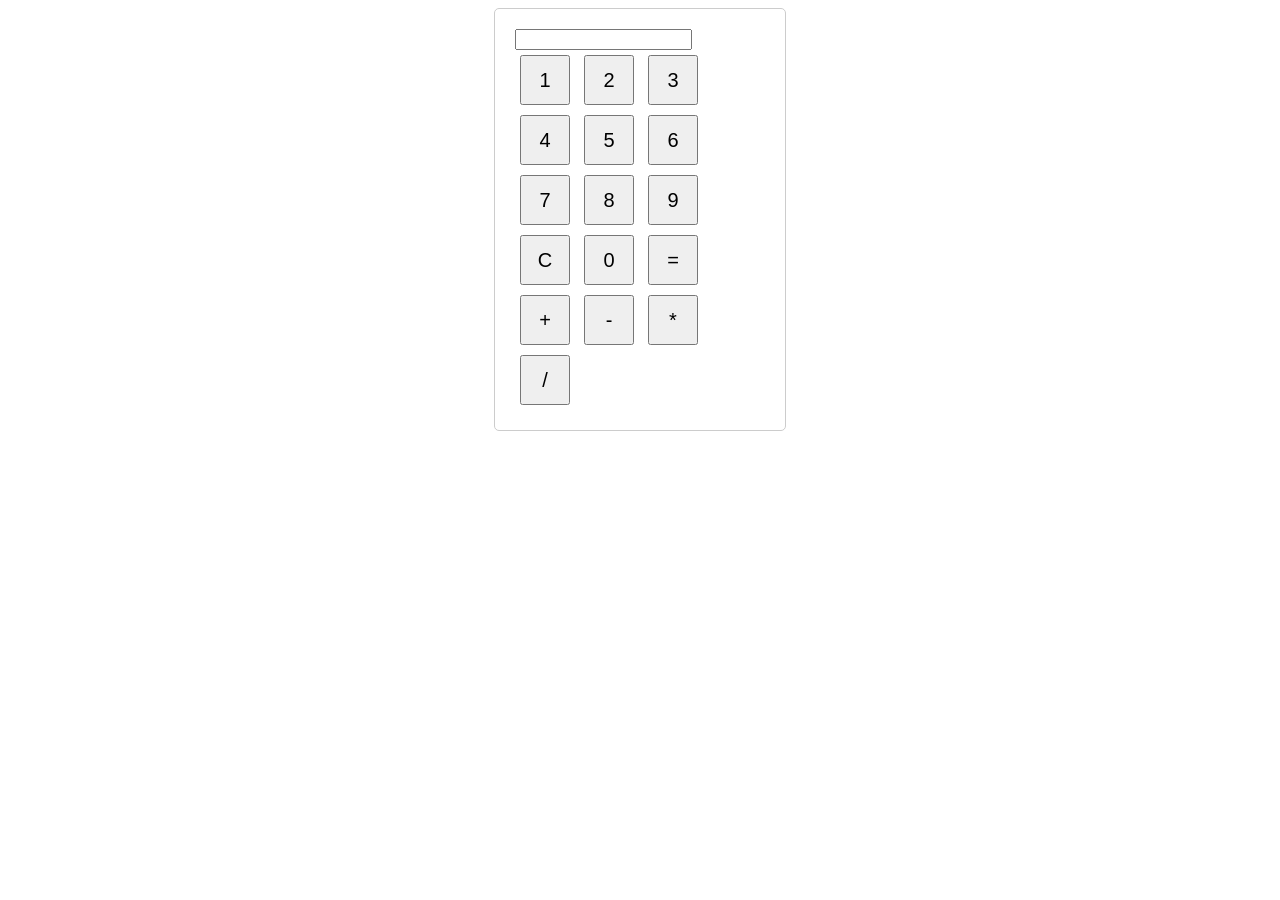
==== index.html @ e1ea2ff1 "Create index.html" ====
<!DOCTYPE html>
<html lang="en">
<head>
    <meta charset="UTF-8">
    <meta name="viewport" content="width=device-width, initial-scale=1.0">
    <title>Calculator</title>
    <style>
        /* Style for the calculator */
        .calculator {
            width: 250px;
            margin: 0 auto;
            padding: 20px;
            border: 1px solid #ccc;
            border-radius: 5px;
        }
        input[type="button"] {
            width: 50px;
            height: 50px;
            margin: 5px;
            font-size: 20px;
        }
    </style>
</head>
<body>
    <div class="calculator">
        <input type="text" id="display" readonly>
        <br>
        <input type="button" value="1" onclick="addToDisplay('1')">
        <input type="button" value="2" onclick="addToDisplay('2')">
        <input type="button" value="3" onclick="addToDisplay('3')">
        
        <br>
        <input type="button" value="4" onclick="addToDisplay('4')">
        <input type="button" value="5" onclick="addToDisplay('5')">
        <input type="button" value="6" onclick="addToDisplay('6')">
       
        <br>
        <input type="button" value="7" onclick="addToDisplay('7')">
        <input type="button" value="8" onclick="addToDisplay('8')">
        <input type="button" value="9" onclick="addToDisplay('9')">
    
        <br>
        <input type="button" value="C" onclick="clearDisplay()">
        <input type="button" value="0" onclick="addToDisplay('0')">
        <input type="button" value="=" onclick="calculate()">
        
        <br>
        <input type="button" value="+" onclick="addToDisplay('+')">
        <input type="button" value="-" onclick="addToDisplay('-')">
        <input type="button" value="*" onclick="addToDisplay('*')">
        <input type="button" value="/" onclick="addToDisplay('/')">
    </div>

    <script>
        function addToDisplay(value) {
            document.getElementById('display').value += value;
        }

        function clearDisplay() {
            document.getElementById('display').value = '';
        }

        function calculate() {
            var expression = document.getElementById('display').value;
            var result = eval(expression);
            document.getElementById('display').value = result;
        }
    </script>
</body>
</html>
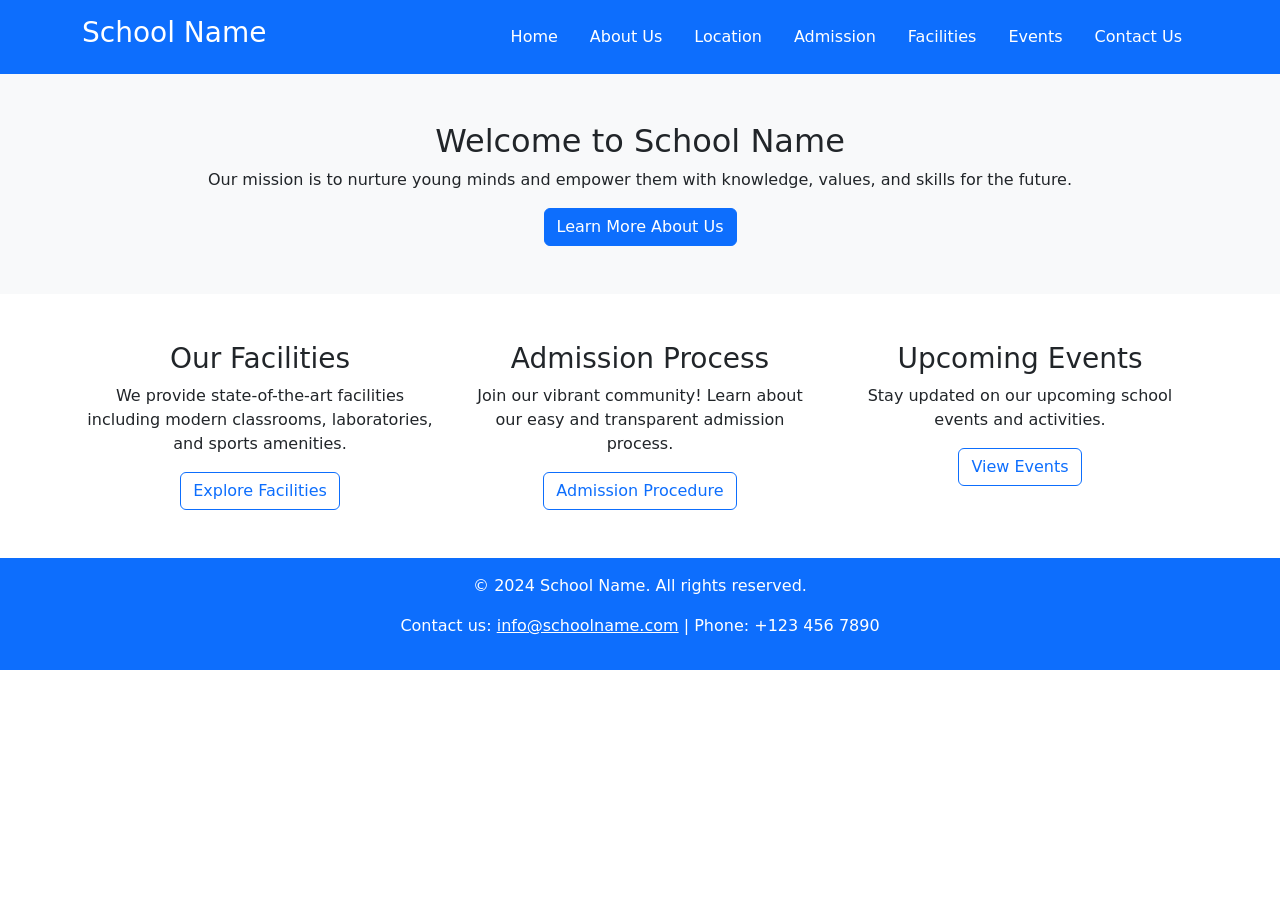
==== commit 3037ed60: "Update index.html" ====
--- a/index.html
+++ b/index.html
@@ -1,70 +1,79 @@
 <!DOCTYPE html>
 <html lang="en">
+
 <head>
     <meta charset="UTF-8">
     <meta name="viewport" content="width=device-width, initial-scale=1.0">
-    <title>Calculator</title>
-    <style>
-        /* Style for the calculator */
-        .calculator {
-            width: 250px;
-            margin: 0 auto;
-            padding: 20px;
-            border: 1px solid #ccc;
-            border-radius: 5px;
-        }
-        input[type="button"] {
-            width: 50px;
-            height: 50px;
-            margin: 5px;
-            font-size: 20px;
-        }
-    </style>
+    <title>School Name - Home</title>
+    <link rel="stylesheet" href="https://stackpath.bootstrapcdn.com/bootstrap/5.3.0/css/bootstrap.min.css">
+    <link rel="stylesheet" href="css/style.css">
 </head>
+
 <body>
-    <div class="calculator">
-        <input type="text" id="display" readonly>
-        <br>
-        <input type="button" value="1" onclick="addToDisplay('1')">
-        <input type="button" value="2" onclick="addToDisplay('2')">
-        <input type="button" value="3" onclick="addToDisplay('3')">
-        
-        <br>
-        <input type="button" value="4" onclick="addToDisplay('4')">
-        <input type="button" value="5" onclick="addToDisplay('5')">
-        <input type="button" value="6" onclick="addToDisplay('6')">
-       
-        <br>
-        <input type="button" value="7" onclick="addToDisplay('7')">
-        <input type="button" value="8" onclick="addToDisplay('8')">
-        <input type="button" value="9" onclick="addToDisplay('9')">
-    
-        <br>
-        <input type="button" value="C" onclick="clearDisplay()">
-        <input type="button" value="0" onclick="addToDisplay('0')">
-        <input type="button" value="=" onclick="calculate()">
-        
-        <br>
-        <input type="button" value="+" onclick="addToDisplay('+')">
-        <input type="button" value="-" onclick="addToDisplay('-')">
-        <input type="button" value="*" onclick="addToDisplay('*')">
-        <input type="button" value="/" onclick="addToDisplay('/')">
-    </div>
+    <!-- Header and Navigation -->
+    <header class="bg-primary text-white p-3">
+        <div class="container">
+            <div class="d-flex justify-content-between align-items-center">
+                <h1 class="h3">School Name</h1>
+                <nav>
+                    <ul class="nav">
+                        <li class="nav-item"><a class="nav-link text-white" href="index.html">Home</a></li>
+                        <li class="nav-item"><a class="nav-link text-white" href="about.html">About Us</a></li>
+                        <li class="nav-item"><a class="nav-link text-white" href="location.html">Location</a></li>
+                        <li class="nav-item"><a class="nav-link text-white" href="admission.html">Admission</a></li>
+                        <li class="nav-item"><a class="nav-link text-white" href="facilities.html">Facilities</a></li>
+                        <li class="nav-item"><a class="nav-link text-white" href="events.html">Events</a></li>
+                        <li class="nav-item"><a class="nav-link text-white" href="contact.html">Contact Us</a></li>
+                    </ul>
+                </nav>
+            </div>
+        </div>
+    </header>
 
-    <script>
-        function addToDisplay(value) {
-            document.getElementById('display').value += value;
-        }
+    <!-- Hero Section -->
+    <section class="hero bg-light text-center py-5">
+        <div class="container">
+            <h2>Welcome to School Name</h2>
+            <p>Our mission is to nurture young minds and empower them with knowledge, values, and skills for the future.</p>
+            <a href="about.html" class="btn btn-primary">Learn More About Us</a>
+        </div>
+    </section>
 
-        function clearDisplay() {
-            document.getElementById('display').value = '';
-        }
+    <!-- Overview Section -->
+    <section class="overview py-5">
+        <div class="container">
+            <div class="row text-center">
+                <div class="col-md-4">
+                    <h3>Our Facilities</h3>
+                    <p>We provide state-of-the-art facilities including modern classrooms, laboratories, and sports amenities.</p>
+                    <a href="facilities.html" class="btn btn-outline-primary">Explore Facilities</a>
+                </div>
+                <div class="col-md-4">
+                    <h3>Admission Process</h3>
+                    <p>Join our vibrant community! Learn about our easy and transparent admission process.</p>
+                    <a href="admission.html" class="btn btn-outline-primary">Admission Procedure</a>
+                </div>
+                <div class="col-md-4">
+                    <h3>Upcoming Events</h3>
+                    <p>Stay updated on our upcoming school events and activities.</p>
+                    <a href="events.html" class="btn btn-outline-primary">View Events</a>
+                </div>
+            </div>
+        </div>
+    </section>
 
-        function calculate() {
-            var expression = document.getElementById('display').value;
-            var result = eval(expression);
-            document.getElementById('display').value = result;
-        }
-    </script>
+    <!-- Footer -->
+    <footer class="bg-primary text-white text-center py-3">
+        <div class="container">
+            <p>&copy; 2024 School Name. All rights reserved.</p>
+            <p>Contact us: <a href="mailto:info@schoolname.com" class="text-white">info@schoolname.com</a> | Phone: +123 456 7890</p>
+        </div>
+    </footer>
+
+    <!-- Bootstrap JS and Custom JS -->
+    <script src="https://code.jquery.com/jquery-3.6.0.min.js"></script>
+    <script src="https://stackpath.bootstrapcdn.com/bootstrap/5.3.0/js/bootstrap.bundle.min.js"></script>
+    <script src="js/scripts.js"></script>
 </body>
+
 </html>
